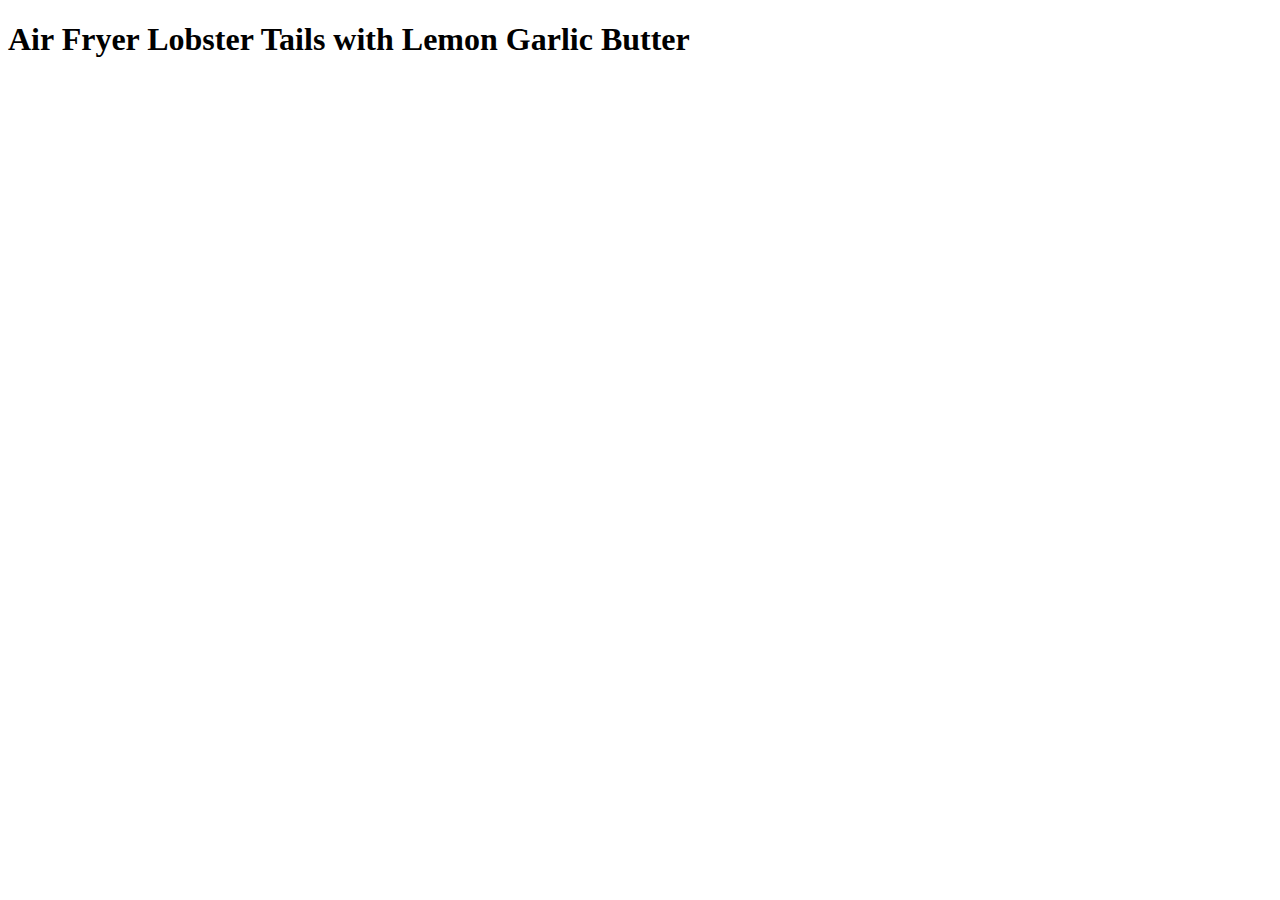
==== recipes/air-fryer-lobster-tails-with-lemon-garlic-butter-recipe.html @ 403e93aa "Add heading elements for each recipe page" ====
<!DOCTYPE html>
<html lang="en">
<head>
    <meta charset="UTF-8">
    <meta name="viewport" content="width=device-width, initial-scale=1.0">
    <title>Air Fryer Lobster Tails with Lemon Garlic Butter Recipe</title>
</head>
<body>
    <h1>Air Fryer Lobster Tails with Lemon Garlic Butter</h1>
</body>
</html>
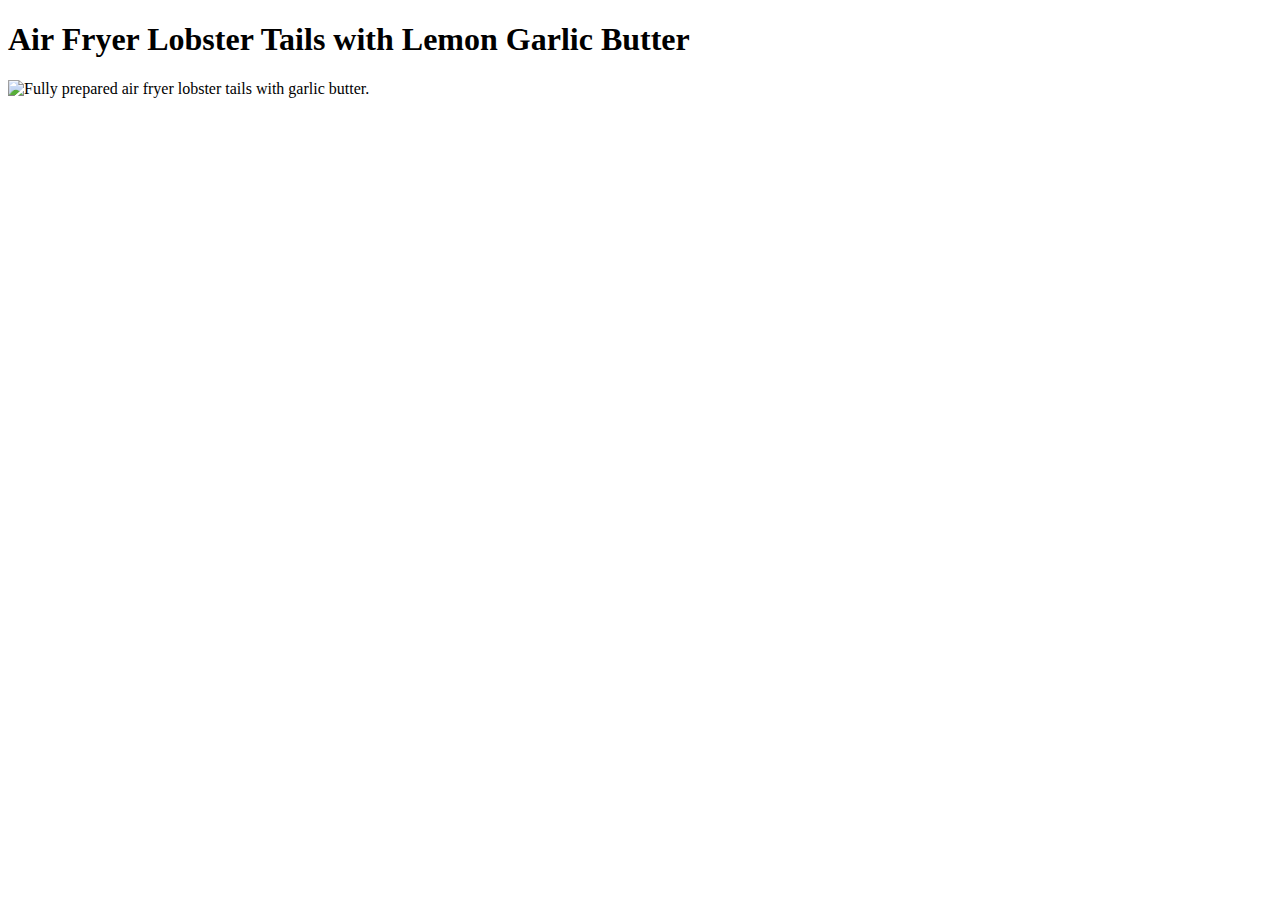
==== commit 4d8402ef: "Add same-dimension images for each recipe webpage with alt descriptions (as generic as possible)" ====
--- a/recipes/air-fryer-lobster-tails-with-lemon-garlic-butter-recipe.html
+++ b/recipes/air-fryer-lobster-tails-with-lemon-garlic-butter-recipe.html
@@ -7,5 +7,6 @@
 </head>
 <body>
     <h1>Air Fryer Lobster Tails with Lemon Garlic Butter</h1>
+    <img src="https://www.allrecipes.com/thmb/P9AdJzrYlCqT_zjAPTC9KLrg3hY=/750x0/filters:no_upscale():max_bytes(150000):strip_icc():format(webp)/AR-276006-air-fryer-lobster-tails-with-lemon-garlic-butter-DDMFS-beauty-4x3-1504ef6981164a83bca8fc5028ec88a9.jpg" height="300" width="300" alt="Fully prepared air fryer lobster tails with garlic butter.">
 </body>
 </html>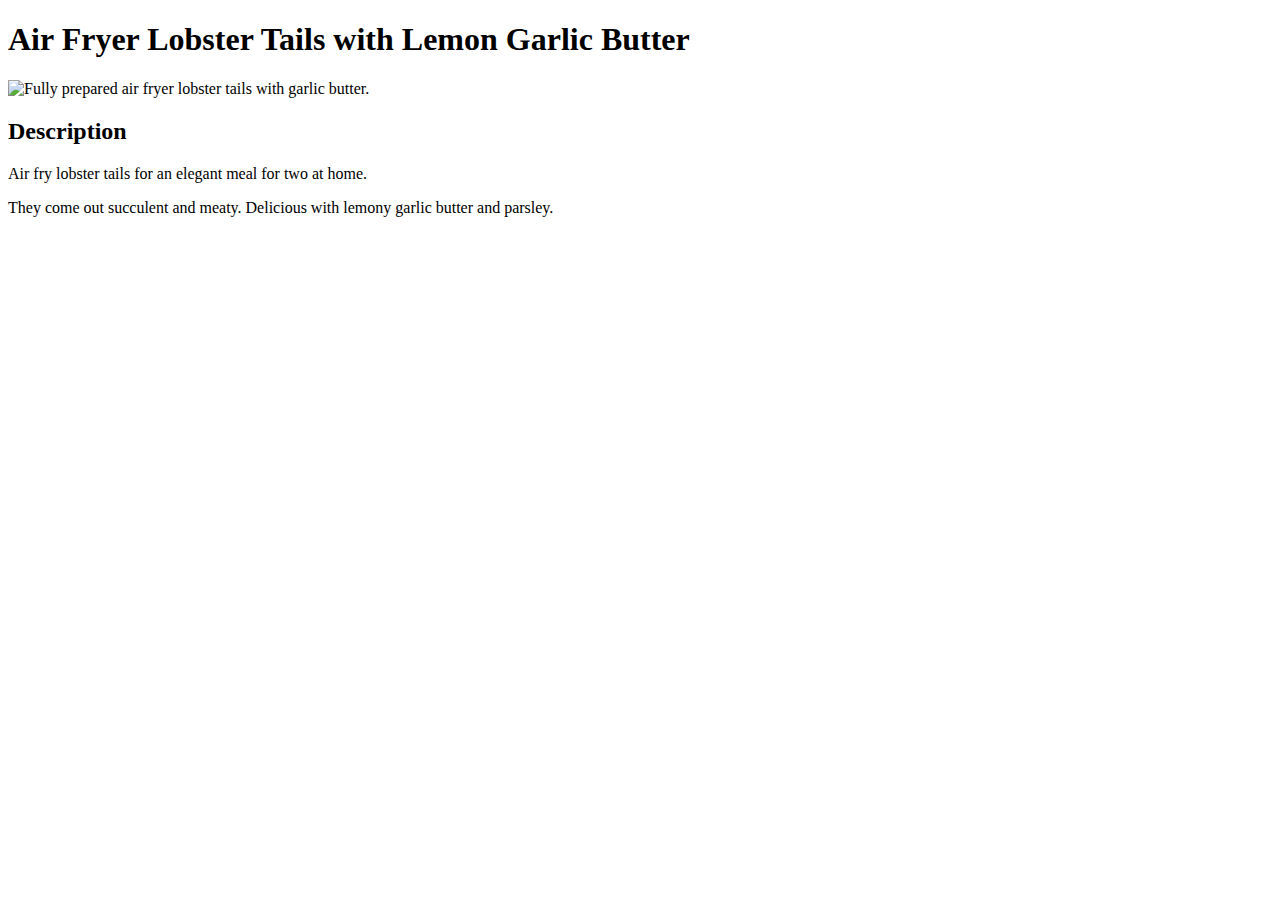
==== commit d2cab323: "Add description section with descriptions from allrecipes.com (where everything is coming from)" ====
--- a/recipes/air-fryer-lobster-tails-with-lemon-garlic-butter-recipe.html
+++ b/recipes/air-fryer-lobster-tails-with-lemon-garlic-butter-recipe.html
@@ -8,5 +8,9 @@
 <body>
     <h1>Air Fryer Lobster Tails with Lemon Garlic Butter</h1>
     <img src="https://www.allrecipes.com/thmb/P9AdJzrYlCqT_zjAPTC9KLrg3hY=/750x0/filters:no_upscale():max_bytes(150000):strip_icc():format(webp)/AR-276006-air-fryer-lobster-tails-with-lemon-garlic-butter-DDMFS-beauty-4x3-1504ef6981164a83bca8fc5028ec88a9.jpg" height="300" width="300" alt="Fully prepared air fryer lobster tails with garlic butter.">
+    
+    <h2>Description</h2>
+    <p>Air fry lobster tails for an elegant meal for two at home.</p>
+    <p>They come out succulent and meaty. Delicious with lemony garlic butter and parsley.</p>
 </body>
 </html>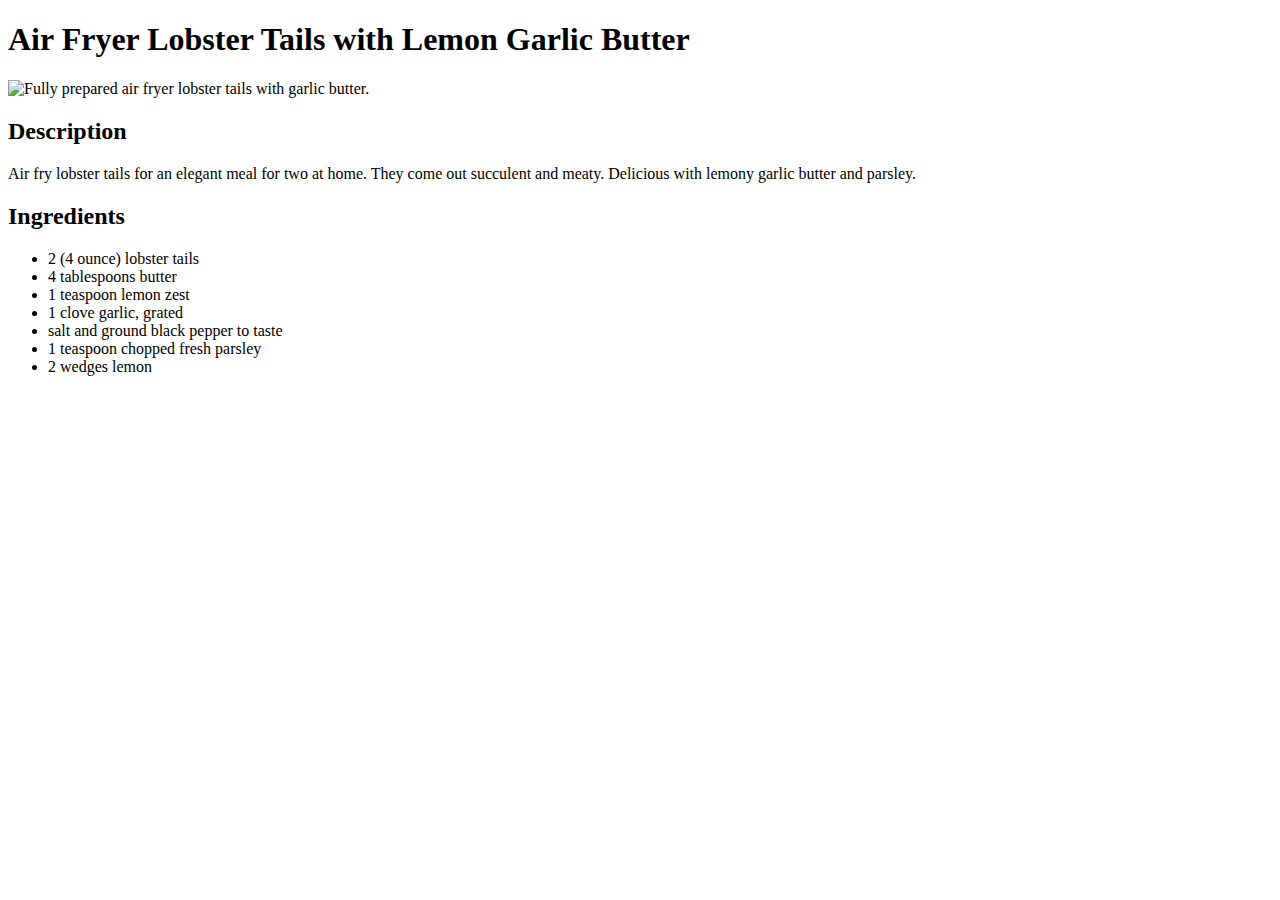
==== commit c032e224: "Add unordered list of ingredients for air fryer lobster tails with garlic butter recipe" ====
--- a/recipes/air-fryer-lobster-tails-with-lemon-garlic-butter-recipe.html
+++ b/recipes/air-fryer-lobster-tails-with-lemon-garlic-butter-recipe.html
@@ -10,7 +10,17 @@
     <img src="https://www.allrecipes.com/thmb/P9AdJzrYlCqT_zjAPTC9KLrg3hY=/750x0/filters:no_upscale():max_bytes(150000):strip_icc():format(webp)/AR-276006-air-fryer-lobster-tails-with-lemon-garlic-butter-DDMFS-beauty-4x3-1504ef6981164a83bca8fc5028ec88a9.jpg" height="300" width="300" alt="Fully prepared air fryer lobster tails with garlic butter.">
     
     <h2>Description</h2>
-    <p>Air fry lobster tails for an elegant meal for two at home.</p>
-    <p>They come out succulent and meaty. Delicious with lemony garlic butter and parsley.</p>
+    <p>Air fry lobster tails for an elegant meal for two at home. They come out succulent and meaty. Delicious with lemony garlic butter and parsley.</p>
+
+    <h2>Ingredients</h2>
+    <ul>
+        <li>2 (4 ounce) lobster tails</li>
+        <li>4 tablespoons butter</li>
+        <li>1 teaspoon lemon zest</li>
+        <li>1 clove garlic, grated</li>
+        <li>salt and ground black pepper to taste</li>
+        <li>1 teaspoon chopped fresh parsley</li>
+        <li>2 wedges lemon</li>
+    </ul>
 </body>
 </html>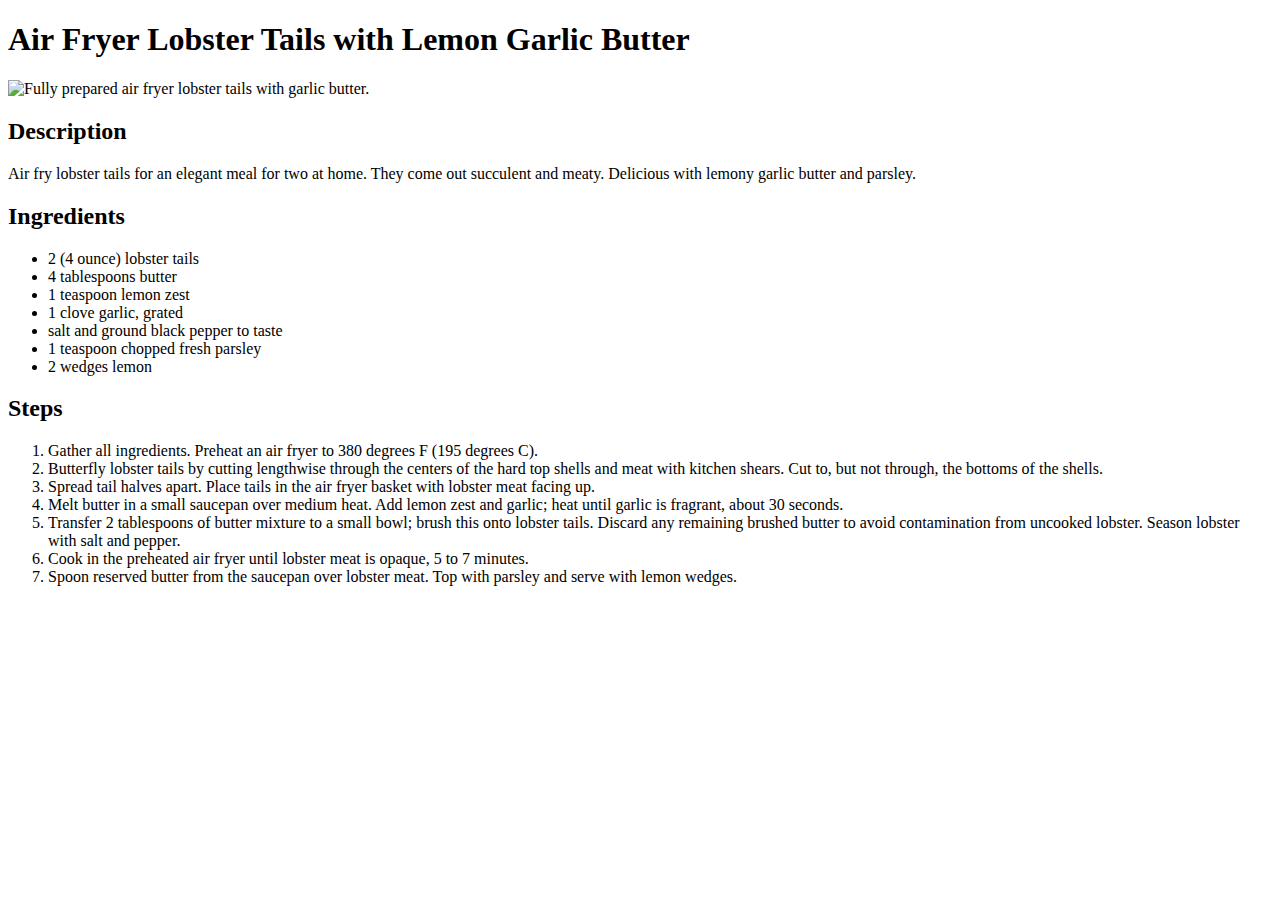
==== commit 8ea8ebba: "Add ordered list of steps for air fryer lobster tails with lemon garlic butter recipe" ====
--- a/recipes/air-fryer-lobster-tails-with-lemon-garlic-butter-recipe.html
+++ b/recipes/air-fryer-lobster-tails-with-lemon-garlic-butter-recipe.html
@@ -22,5 +22,18 @@
         <li>1 teaspoon chopped fresh parsley</li>
         <li>2 wedges lemon</li>
     </ul>
+
+    <h2>Steps</h2>
+    <ol>
+        <li>Gather all ingredients. Preheat an air fryer to 380 degrees F (195 degrees C).</li>
+        <li>Butterfly lobster tails by cutting lengthwise through the centers of the hard top shells and meat with kitchen shears. Cut to, but not through, the bottoms of the shells.</li>
+        <li>Spread tail halves apart. Place tails in the air fryer basket with lobster meat facing up.</li>
+        <li>Melt butter in a small saucepan over medium heat. Add lemon zest and garlic; heat until garlic is fragrant, about 30 seconds.</li>
+        <li>Transfer 2 tablespoons of butter mixture to a small bowl; brush this onto lobster tails. Discard any remaining brushed butter to avoid contamination from uncooked lobster. Season lobster with salt and pepper.</li>
+        <li>Cook in the preheated air fryer until lobster meat is opaque, 5 to 7 minutes.</li>
+        <li>Spoon reserved butter from the saucepan over lobster meat. Top with parsley and serve with lemon wedges.</li>
+    </ol>
 </body>
-</html>+</html>
+
+<!--Source: https://www.allrecipes.com/recipe/276006/air-fryer-lobster-tails-with-lemon-garlic-butter/ -->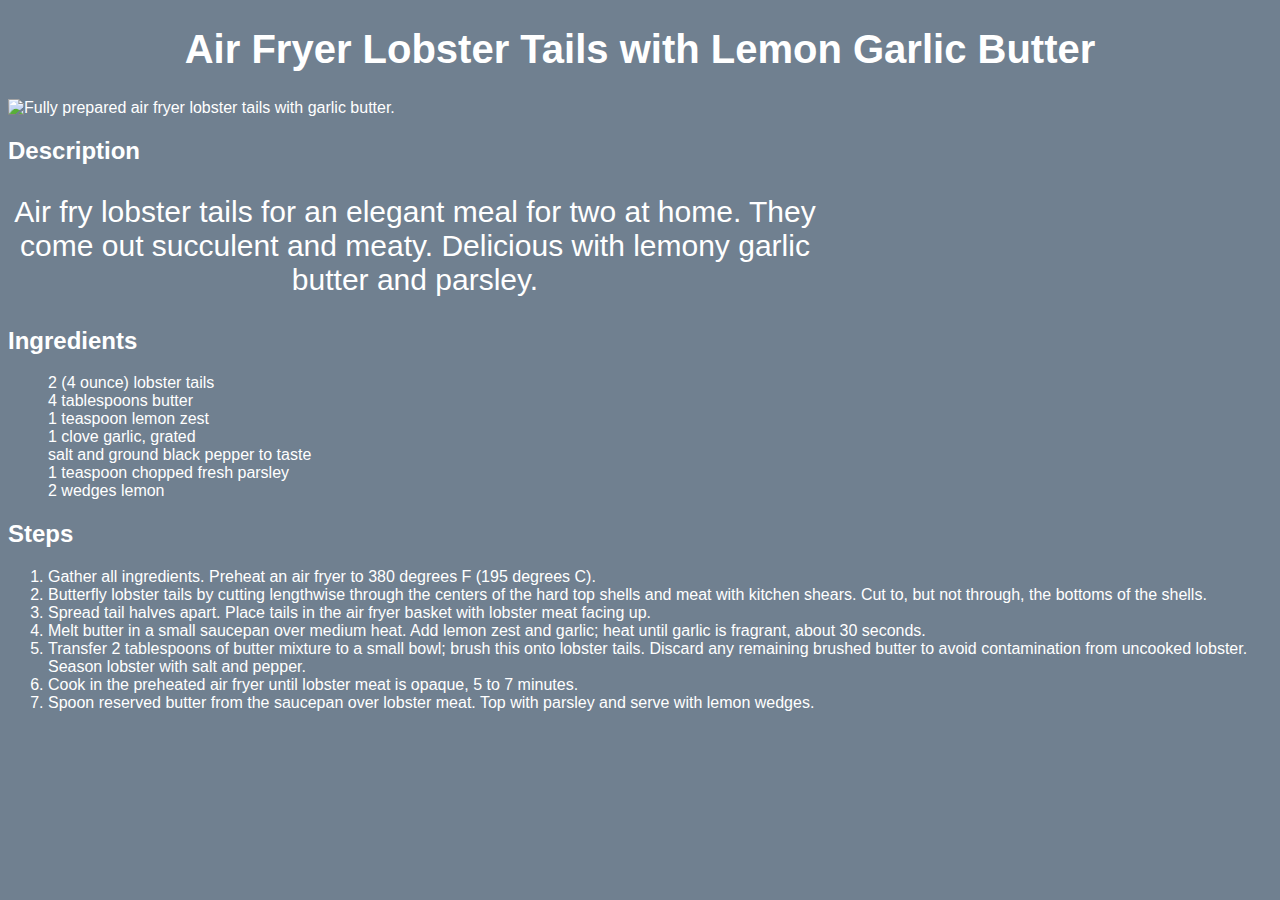
==== commit a70622b9: "Change href to ../style.css instead of style.css because recipe webpages are in their own folder" ====
--- a/recipes/air-fryer-lobster-tails-with-lemon-garlic-butter-recipe.html
+++ b/recipes/air-fryer-lobster-tails-with-lemon-garlic-butter-recipe.html
@@ -3,6 +3,7 @@
 <head>
     <meta charset="UTF-8">
     <meta name="viewport" content="width=device-width, initial-scale=1.0">
+    <link rel="stylesheet" href="../style.css">
     <title>Air Fryer Lobster Tails with Lemon Garlic Butter Recipe</title>
 </head>
 <body>
--- a/style.css
+++ b/style.css
@@ -0,0 +1,25 @@
+* {
+    background-color: slategrey;
+    color: white;
+    font-family: 'Brush Script MT', Arial, Helvetica, sans-serif;
+}
+
+#recipe-list {
+    font-size: 20px;
+    text-align: center;
+}
+
+h1 {
+    text-align: center;
+    font-size: 40px;
+}
+
+p {
+    text-align: center;
+    font-size: 30px;
+    padding-right: 450px;
+}
+
+ul {
+    list-style-type: none;
+}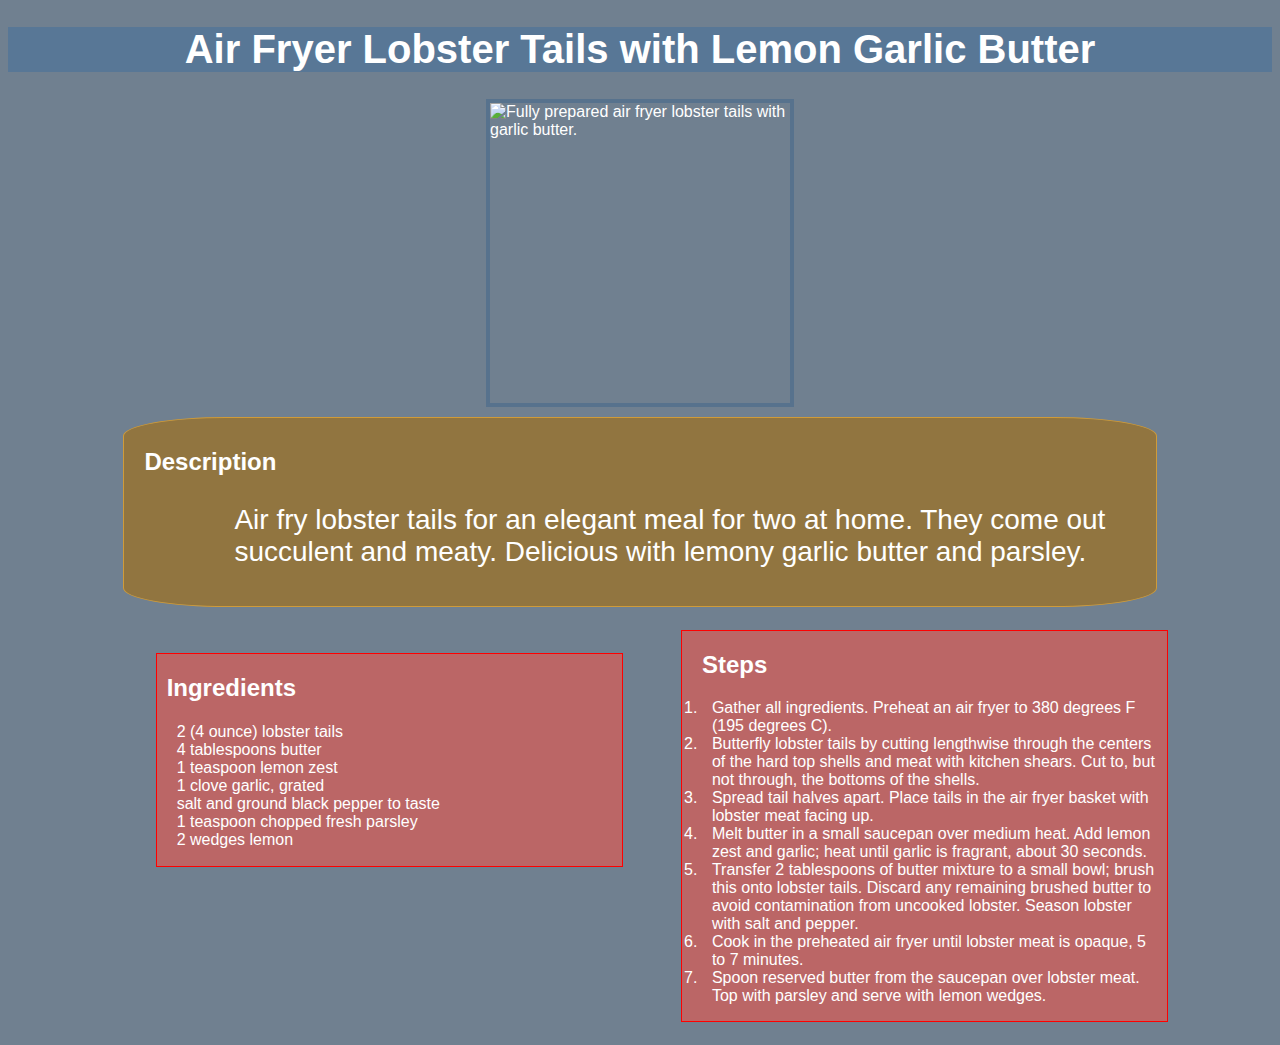
==== commit f5d7f836: "Playing around with styling, trying to get CSS to look good. Trying is the operative word." ====
--- a/recipes/air-fryer-lobster-tails-with-lemon-garlic-butter-recipe.html
+++ b/recipes/air-fryer-lobster-tails-with-lemon-garlic-butter-recipe.html
@@ -10,30 +10,40 @@
     <h1>Air Fryer Lobster Tails with Lemon Garlic Butter</h1>
     <img src="https://www.allrecipes.com/thmb/P9AdJzrYlCqT_zjAPTC9KLrg3hY=/750x0/filters:no_upscale():max_bytes(150000):strip_icc():format(webp)/AR-276006-air-fryer-lobster-tails-with-lemon-garlic-butter-DDMFS-beauty-4x3-1504ef6981164a83bca8fc5028ec88a9.jpg" height="300" width="300" alt="Fully prepared air fryer lobster tails with garlic butter.">
     
-    <h2>Description</h2>
-    <p>Air fry lobster tails for an elegant meal for two at home. They come out succulent and meaty. Delicious with lemony garlic butter and parsley.</p>
+    <div class="description-box">
+        <h2>Description</h2>
+        <p>Air fry lobster tails for an elegant meal for two at home. They come out succulent and meaty. Delicious with lemony garlic butter and parsley.</p>
+    </div>
 
-    <h2>Ingredients</h2>
-    <ul>
-        <li>2 (4 ounce) lobster tails</li>
-        <li>4 tablespoons butter</li>
-        <li>1 teaspoon lemon zest</li>
-        <li>1 clove garlic, grated</li>
-        <li>salt and ground black pepper to taste</li>
-        <li>1 teaspoon chopped fresh parsley</li>
-        <li>2 wedges lemon</li>
-    </ul>
+    <div class="recipe-container">
 
-    <h2>Steps</h2>
-    <ol>
-        <li>Gather all ingredients. Preheat an air fryer to 380 degrees F (195 degrees C).</li>
-        <li>Butterfly lobster tails by cutting lengthwise through the centers of the hard top shells and meat with kitchen shears. Cut to, but not through, the bottoms of the shells.</li>
-        <li>Spread tail halves apart. Place tails in the air fryer basket with lobster meat facing up.</li>
-        <li>Melt butter in a small saucepan over medium heat. Add lemon zest and garlic; heat until garlic is fragrant, about 30 seconds.</li>
-        <li>Transfer 2 tablespoons of butter mixture to a small bowl; brush this onto lobster tails. Discard any remaining brushed butter to avoid contamination from uncooked lobster. Season lobster with salt and pepper.</li>
-        <li>Cook in the preheated air fryer until lobster meat is opaque, 5 to 7 minutes.</li>
-        <li>Spoon reserved butter from the saucepan over lobster meat. Top with parsley and serve with lemon wedges.</li>
-    </ol>
+        <div class="inline-box ingredients">
+            <h2>Ingredients</h2>
+            <ul>
+                <li>2 (4 ounce) lobster tails</li>
+                <li>4 tablespoons butter</li>
+                <li>1 teaspoon lemon zest</li>
+                <li>1 clove garlic, grated</li>
+                <li>salt and ground black pepper to taste</li>
+                <li>1 teaspoon chopped fresh parsley</li>
+                <li>2 wedges lemon</li>
+            </ul>
+        </div>
+
+        <div class="inline-box steps">
+            <h2>Steps</h2>
+            <ol>
+                <li>Gather all ingredients. Preheat an air fryer to 380 degrees F (195 degrees C).</li>
+                <li>Butterfly lobster tails by cutting lengthwise through the centers of the hard top shells and meat with kitchen shears. Cut to, but not through, the bottoms of the shells.</li>
+                <li>Spread tail halves apart. Place tails in the air fryer basket with lobster meat facing up.</li>
+                <li>Melt butter in a small saucepan over medium heat. Add lemon zest and garlic; heat until garlic is fragrant, about 30 seconds.</li>
+                <li>Transfer 2 tablespoons of butter mixture to a small bowl; brush this onto lobster tails. Discard any remaining brushed butter to avoid contamination from uncooked lobster. Season lobster with salt and pepper.</li>
+                <li>Cook in the preheated air fryer until lobster meat is opaque, 5 to 7 minutes.</li>
+                <li>Spoon reserved butter from the saucepan over lobster meat. Top with parsley and serve with lemon wedges.</li>
+            </ol>
+        </div>
+    </div>
+    
 </body>
 </html>
 
--- a/style.css
+++ b/style.css
@@ -2,24 +2,95 @@
     background-color: slategrey;
     color: white;
     font-family: 'Brush Script MT', Arial, Helvetica, sans-serif;
+    
 }
 
 #recipe-list {
     font-size: 20px;
     text-align: center;
+    
 }
 
 h1 {
     text-align: center;
     font-size: 40px;
+    background-color: rgb(88, 119, 150);
 }
 
-p {
-    text-align: center;
-    font-size: 30px;
-    padding-right: 450px;
-}
 
 ul {
     list-style-type: none;
+    padding: 1px;
+}
+
+.list-element {
+    display: block;
+    margin: 10px;
+    width: auto;
+}
+
+img {
+    display: block;
+    padding: 0px;
+    margin: 0 auto;
+    border: 4px solid rgb(87, 114, 141);
+}
+
+.description-box {
+    background-color: rgb(145, 117, 64);
+    padding: 10px;
+    width: 80%;
+    margin: 0 auto;
+    margin-top: 10px;
+    border-radius: 10%;
+    border: 1px solid rgb(207, 155, 57)
+}
+
+.inline-box {
+    display: inline;
+    width: 40%;
+    float: left;
+    background-color: rgb(187, 102, 102);
+    margin: 0 2.5%;
+    margin-top: 2%;
+    margin-bottom: 2%;
+}
+
+.recipe-container {
+    margin: 0 auto;
+    background-color: rgb(187, 102, 102);
+    margin-left: 8%;
+}
+
+.recipe-container h2, .recipe-container ul, .recipe-container li, .recipe-container ol, .steps {
+    background-color: rgb(187, 102, 102);
+    padding-left: 10px;
+}
+
+
+.description-box h2, .description-box p {
+    background-color: rgb(145, 117, 64);
+}
+
+.description-box h2 {
+    margin-left: 10px;
+}
+
+.description-box p {
+    margin-left: 100px;
+    font-size: 28px;
+}
+
+.ingredients, .steps {
+    border: 1px solid red;
+}
+
+.ingredients {
+    margin-top: 4%;
+    margin-left: 4%;
+}
+
+.steps {
+    padding-left: 10px;
+    padding-right: 10px;
 }